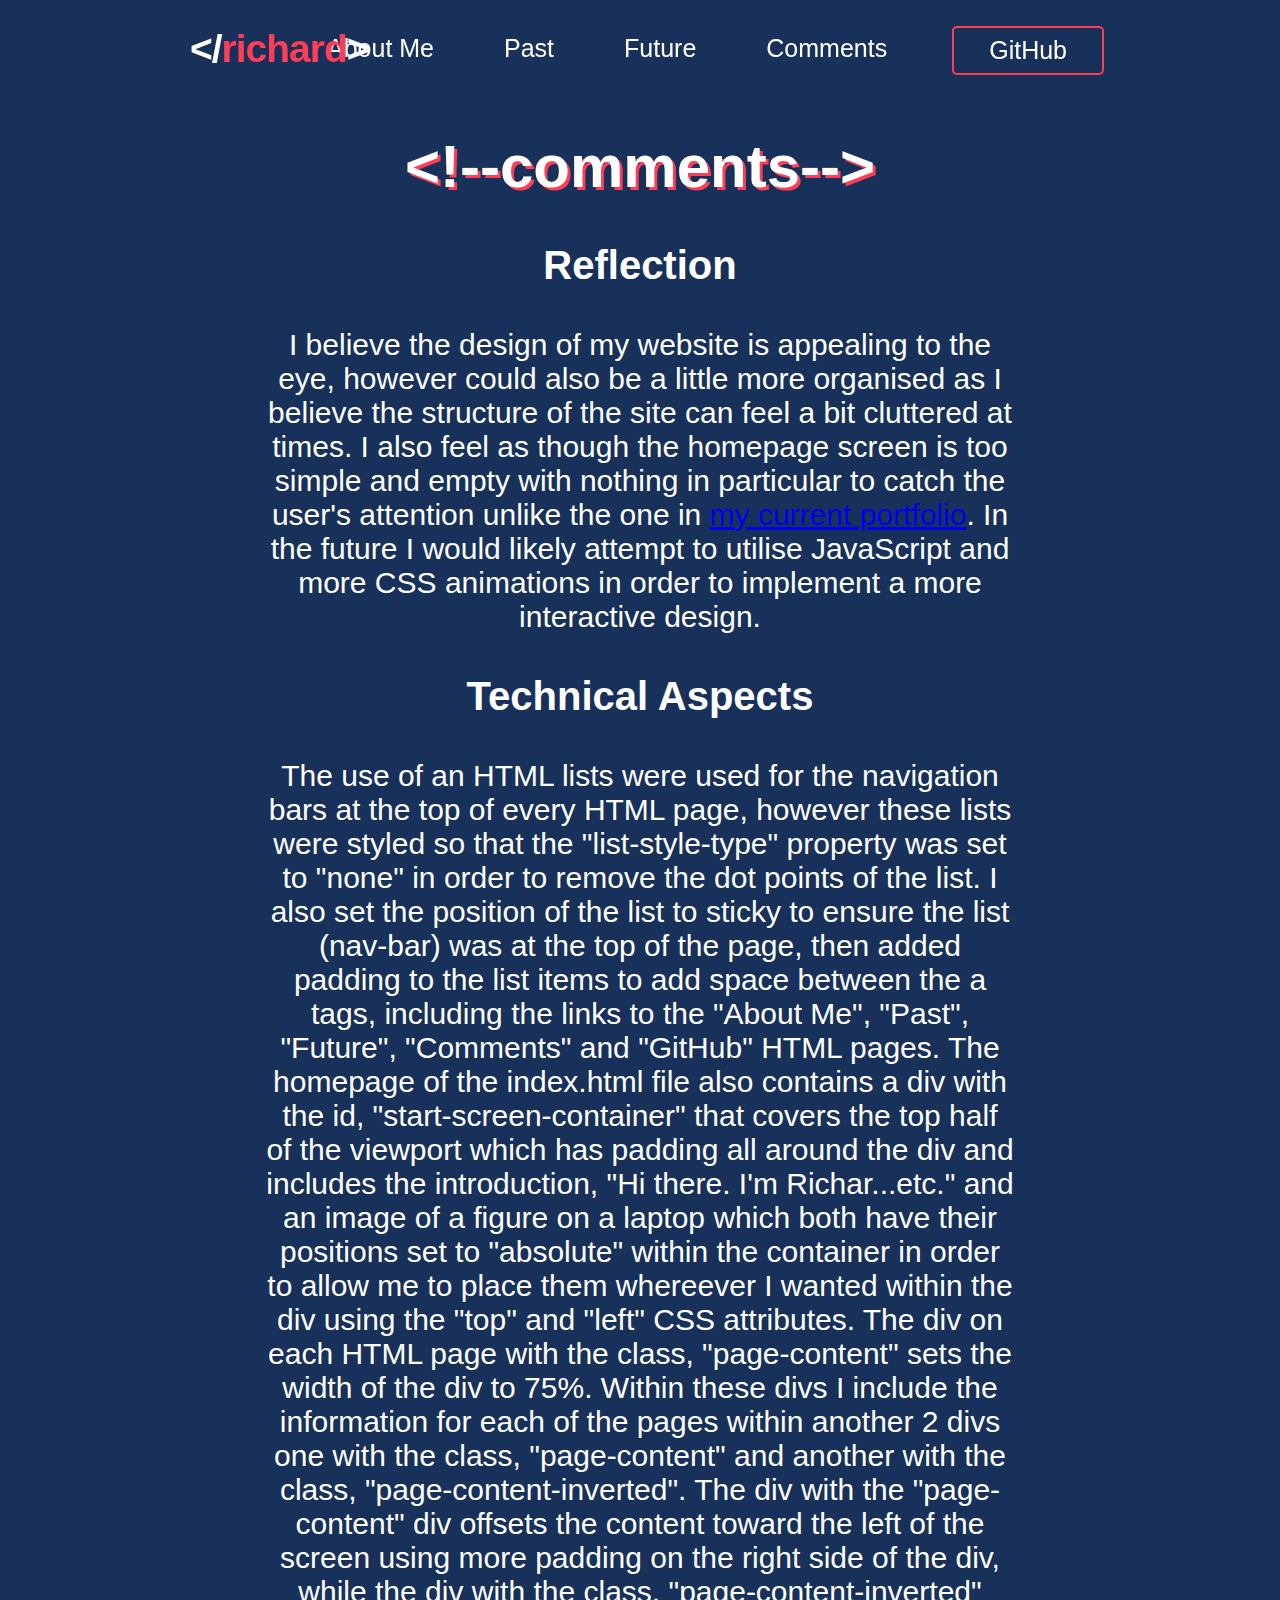
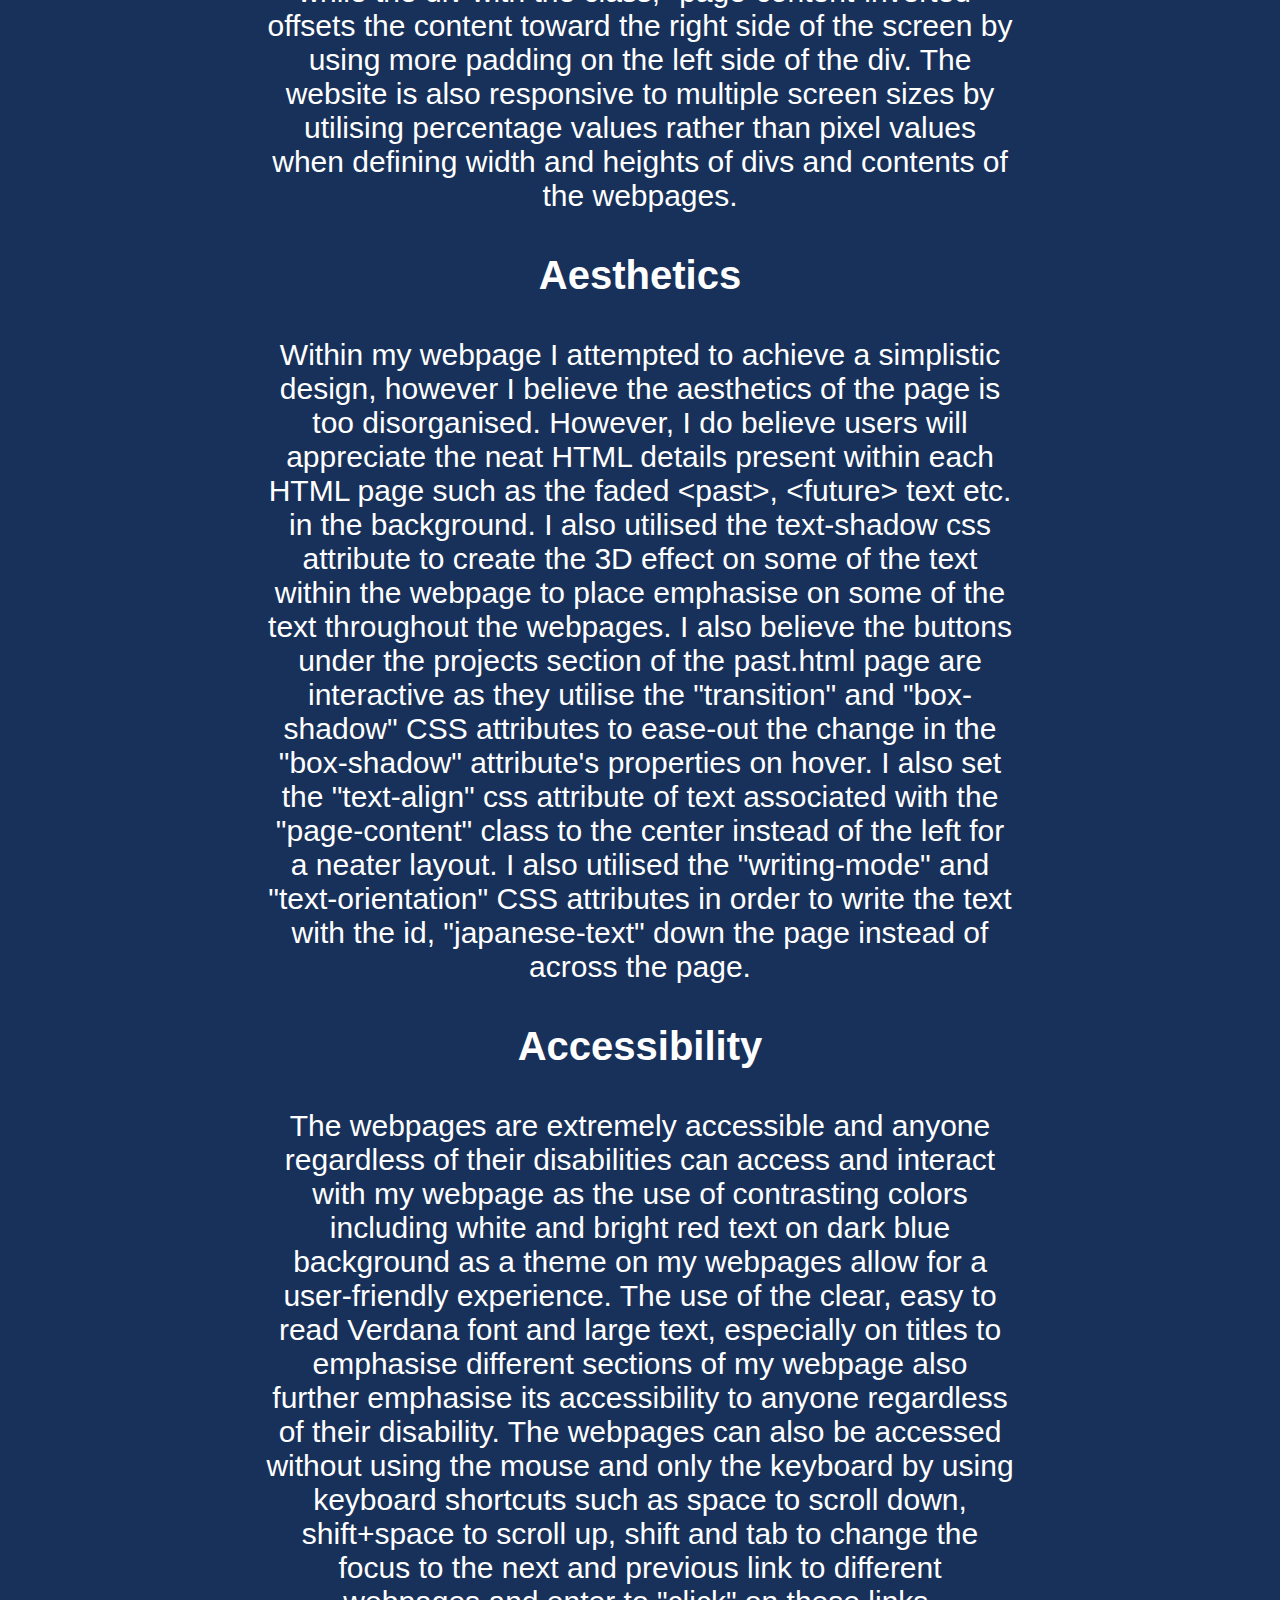
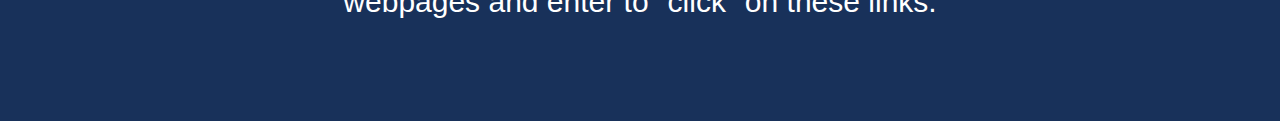
==== comments.html @ 40bbdd6a "initial commit" ====
<!DOCTYPE html>
<html lang="en">
    <head>
        <link rel="stylesheet" type="text/css" href="websystems.css">
        <meta charset="UTF-8">
        <meta http-equiv="X-UA-Compatible" content="IE=edge">
        <title>Richard's webpage: Comments</title>
    </head>
    <body>
        <div id="top-navbar">
            <ul>
                <h1 class="name-header">&lt;/<span class="color-red-text">richard</span>&gt;</h1>
                <li id="github-btn" class="navbar-link"><a href="https://github.com/Rymedy" target="_blank" attribute>GitHub</a></li>
                <li class="navbar-link"><a href="comments.html">Comments</a></li>
                <li class="navbar-link"><a href="future.html">Future</a></li>
                <li class="navbar-link"><a href="past.html">Past</a></li>
                <li class="navbar-link"><a href="index.html">About Me</a></li>
            </ul>
        </div>
        <h3 id="comments-title">&lt;!--comments--&gt;</h3>
        <div class="page-content">
            <div class="page-section" id="comments-section">
                <h3 class="comments-sub-title">Reflection</h3>
                <p>I believe the design of my website is appealing to the eye, however could also be a little more organised as I believe the structure of the site can feel a bit cluttered at times. I also feel as though the homepage screen is too simple and empty with nothing in particular to catch the user's attention unlike the one in <a id="other-ul" href="https://rymedy.github.io/" target="_blank" attribute>my current portfolio</a>. In the future I would likely attempt to utilise JavaScript and more CSS animations in order to implement a more interactive design.</p>
                <h3 class="comments-sub-title">Technical Aspects</h3>
                <p>The use of an HTML lists were used for the navigation bars at the top of every HTML page, however these lists were styled so that the "list-style-type" property was set to "none" in order to remove the dot points of the list. I also set the position of the list to sticky to ensure the list (nav-bar) was at the top of the page, then added padding to the list items to add space between the a tags, including the links to the "About Me", "Past", "Future", "Comments" and "GitHub" HTML pages. The homepage of the index.html file also contains a div with the id, "start-screen-container" that covers the top half of the viewport which has padding all around the div and includes the introduction, "Hi there. I'm Richar...etc." and an image of a figure on a laptop which both have their positions set to "absolute" within the container in order to allow me to place them whereever I wanted within the div using the "top" and "left" CSS attributes. The div on each HTML page with the class, "page-content" sets the width of the div to 75%. Within these divs I include the information for each of the pages within another 2 divs one with the class, "page-content" and another with the class, "page-content-inverted". The div with the "page-content" div offsets the content toward the left of the screen using more padding on the right side of the div, while the div with the class, "page-content-inverted" offsets the content toward the right side of the screen by using more padding on the left side of the div. The website is also responsive to multiple screen sizes by utilising percentage values rather than pixel values when defining width and heights of divs and contents of the webpages.</p>
                <h3 class="comments-sub-title">Aesthetics</h3>
                <p>Within my webpage I attempted to achieve a simplistic design, however I believe the aesthetics of the page is too disorganised. However, I do believe users will appreciate the neat HTML details present within each HTML page such as the faded &lt;past&gt;, &lt;future&gt; text etc. in the background. I also utilised the text-shadow css attribute to create the 3D effect on some of the text within the webpage to place emphasise on some of the text throughout the webpages. I also believe the buttons under the projects section of the past.html page are interactive as they utilise the "transition" and "box-shadow" CSS attributes to ease-out the change in the "box-shadow" attribute's properties on hover. I also set the "text-align" css attribute of text associated with the "page-content" class to the center instead of the left for a neater layout. I also utilised the "writing-mode" and "text-orientation" CSS attributes in order to write the text with the id, "japanese-text" down the page instead of across the page.</p>
                <h3 class="comments-sub-title">Accessibility</h3>
                <p>The webpages are extremely accessible and anyone regardless of their disabilities can access and interact with my webpage as the use of contrasting colors including white and bright red text on dark blue background as a theme on my webpages allow for a user-friendly experience. The use of the clear, easy to read Verdana font and large text, especially on titles to emphasise different sections of my webpage also further emphasise its accessibility to anyone regardless of their disability. The webpages can also be accessed without using the mouse and only the keyboard by using keyboard shortcuts such as space to scroll down, shift+space to scroll up, shift and tab to change the focus to the next and previous link to different webpages and enter to "click" on these links.</p>
                <br>
                <br>
                <br>
                <br>
            </div>
        </div>
    </body>
</html>
---- websystems.css ----
body {
    font-family: 'Trebuchet MS', sans-serif;
    margin: 0;
    background-color: rgb(24,49,90);
    color: white;
}

h3 {
    font-size: 40px;
}

p {
    font-size: 30px;
    padding-left: 10px;
    padding-right: 10px;
}

.name-header {
    font-size: 39px;
    color: white;
    font-weight: bold;
    padding-left: 1.5%;
    position: absolute;
    letter-spacing: -1px;
    top: -50%;
}

#top-navbar {
    width: 72.5%;
    margin: auto;
    padding-top: 2%;
}

#github-btn {
    margin-left: 30px;
    border-radius: 5px;
    border: 2px solid rgb(254,61,86);
}

#github-btn:hover {
    background-color: rgba(255, 255, 255, 0.05);
}

ul {
    z-index: 500;
    list-style-type: none;
    margin: 0;
    padding: 0;
    overflow: hidden;
    position: -webkit-sticky;
    position: sticky;
    top: 0;
}
  
li {
    float: right;
}
  
li a {
    font-size: 25px;
    font-family: Verdana, Helvetica, sans-serif;
    display: block;
    color: white;
    text-align: center;
    padding: 8px 35px;
    text-decoration: none;
    -webkit-transition: color .5s;
    -moz-transition:    color .5s;
    -ms-transition:     color .5s;
    -o-transition:      color .5s;
    transition:         color .5s;
}
  
li a:hover {
    color: rgb(254,61,86);
}

.page-content {
    width: 75%;
    text-align: center;
}

.page-section {
    width: 60%;
    height:50%;
    position: absolute;
}

.page-section-inverted {
    width: 60%;
    padding-left: 30%;
    padding-right: 10%;
    height:50%;
    position: absolute;

}

.about-me-text {
    position: absolute;
    color: white;
    width: 60%;
}

#start-screen-container {
    position: absolute;
    width: 75%;
    height: 60%;
    top: 10%;
    margin:0 auto;
    padding: 10% 12.5%;
}

#intro-info {
    font-size: 30px;
    top: 31.5%;
    left: 17%;
    opacity: 0.85;
}

#sub-intro-info {
    font-size: 60px;
    top: 35%;
    left: 20%
}

#sub-sub-intro-info {
    font-size: 30px;
    top: 43%;
    left: 22.5%;
    opacity: 0.9;
}

#about-me-pfp {
    background-image: url(images/profilepicture.jpg);
    height: 250px;
    width: 250px;
    border-radius: 50%;
    background-repeat: no-repeat;
    display: inline-block;
    float: right;
    position: absolute;
    top:25%;
    right: 12.5%;
    box-shadow: 0 2px 5px 0 rgb(0 0 0 / 16%), 0 2px 10px 0 rgb(0 0 0 / 12%);
    background-size: 100%;
    user-select: none;
}

#self-introduction {
    top:100%;
    text-align: center;
    padding-left: 10%;
    padding-right: 30%;
}

#hobbies {
    top:150%;
    text-align: center;
}

#experience {
    text-align: center;
    top:50%;
}

.seperator {
    height: 1%;
    position: absolute;
    background-color: rgb(254,61,86);
}

#seperator-one {
    width: 60%;
    top: 70%;
    left: 0;
}

#seperator-two {
    width: 60%;
    top: 82.5%;
    right: 0;
}

#japanese-text {
    color: white;
    text-shadow: 5px 5px 0 rgb(254,61,86);
    font-size: 60px;
    font-weight: bold;
    writing-mode: vertical-lr;
    text-orientation: upright;
    text-align: left;
    line-height: 4rem;
    position: absolute;
    top: -7%;
    left: 10%;
    padding-bottom: 7%;
}

#personal-past {
    top:15%;
    text-align: center;
    padding-left: 10%;
    padding-right: 30%;
}

#personal-projects {
    top:65%;
    text-align: center;
}

.button_slide {
    color: #FFF;
    border: 2px solid rgb(254,61,86);
    border-radius: 0px;
    padding: 18px 36px;
    display: inline-block;
    font-size: 14px;
    letter-spacing: 1px;
    cursor: pointer;
    box-shadow: inset 0 0 0 0 rgb(254,61,86);
    -webkit-transition: ease-out 0.4s;
    -moz-transition: ease-out 0.4s;
    transition: ease-out 0.4s;
    margin: 12.5px;
    font-weight: bold;
  }
  
  .slide_right:hover {
    box-shadow: inset 400px 0 0 0 rgb(254,61,86);
  }

  #pastfuture-background-text {
    color: white;
    text-shadow: 5px 5px 0 rgb(254,61,86);
    font-size: 170px;
    font-weight: bold;
    text-align: left;
    line-height: 4rem;
    position: absolute;
    top: -20%;
    left: 60%;
    padding-bottom: 7%;
    opacity: .5;
    z-index: -100;
  }

  #project-background-text {
    color: white;
    text-shadow: 5px 5px 0 rgb(254,61,86);
    font-size: 150px;
    font-weight: bold;
    writing-mode: vertical-lr;
    text-align: left;
    line-height: 4rem;
    position: absolute;
    top: -20%;
    left: 10%;
    padding-bottom: 7%;
    opacity: .5;
    z-index: -100;
  }

#future-skills {
    line-height: 8px;
}

#comments-title {
    color: white;
    text-shadow: 3px 3px 0 rgb(254,61,86);
    font-size: 60px;
    font-weight: bold;
    line-height: 4rem;
    text-align: center;
}

#comments-section {
    top:22.5%;
    text-align: center;
    padding-left: 20%;
    padding-right: 20%;
}

.comments-sub-title {
    color: white;
    font-size: 40px;
    font-weight: bold;
    text-align: center;
}

#other-ul:visited {
    color: rgb(254,61,86);
    background-color: transparent;
    text-decoration: none;
}

#other-ul:active {
    color: rgb(254,61,86);
    background-color: transparent;
    text-decoration: underline;
}

#uts-logo {
    position: absolute; 
    left: 72.5%; 
    top: 70%; 
    filter: invert(100%); 
    -webkit-filter: invert(100%);
}

.color-red-text {
    color: rgb(254,61,86);
}

#programmer-image {
    position: absolute; 
    left: 55%; 
    top: 15%; 
    pointer-events: none;
}
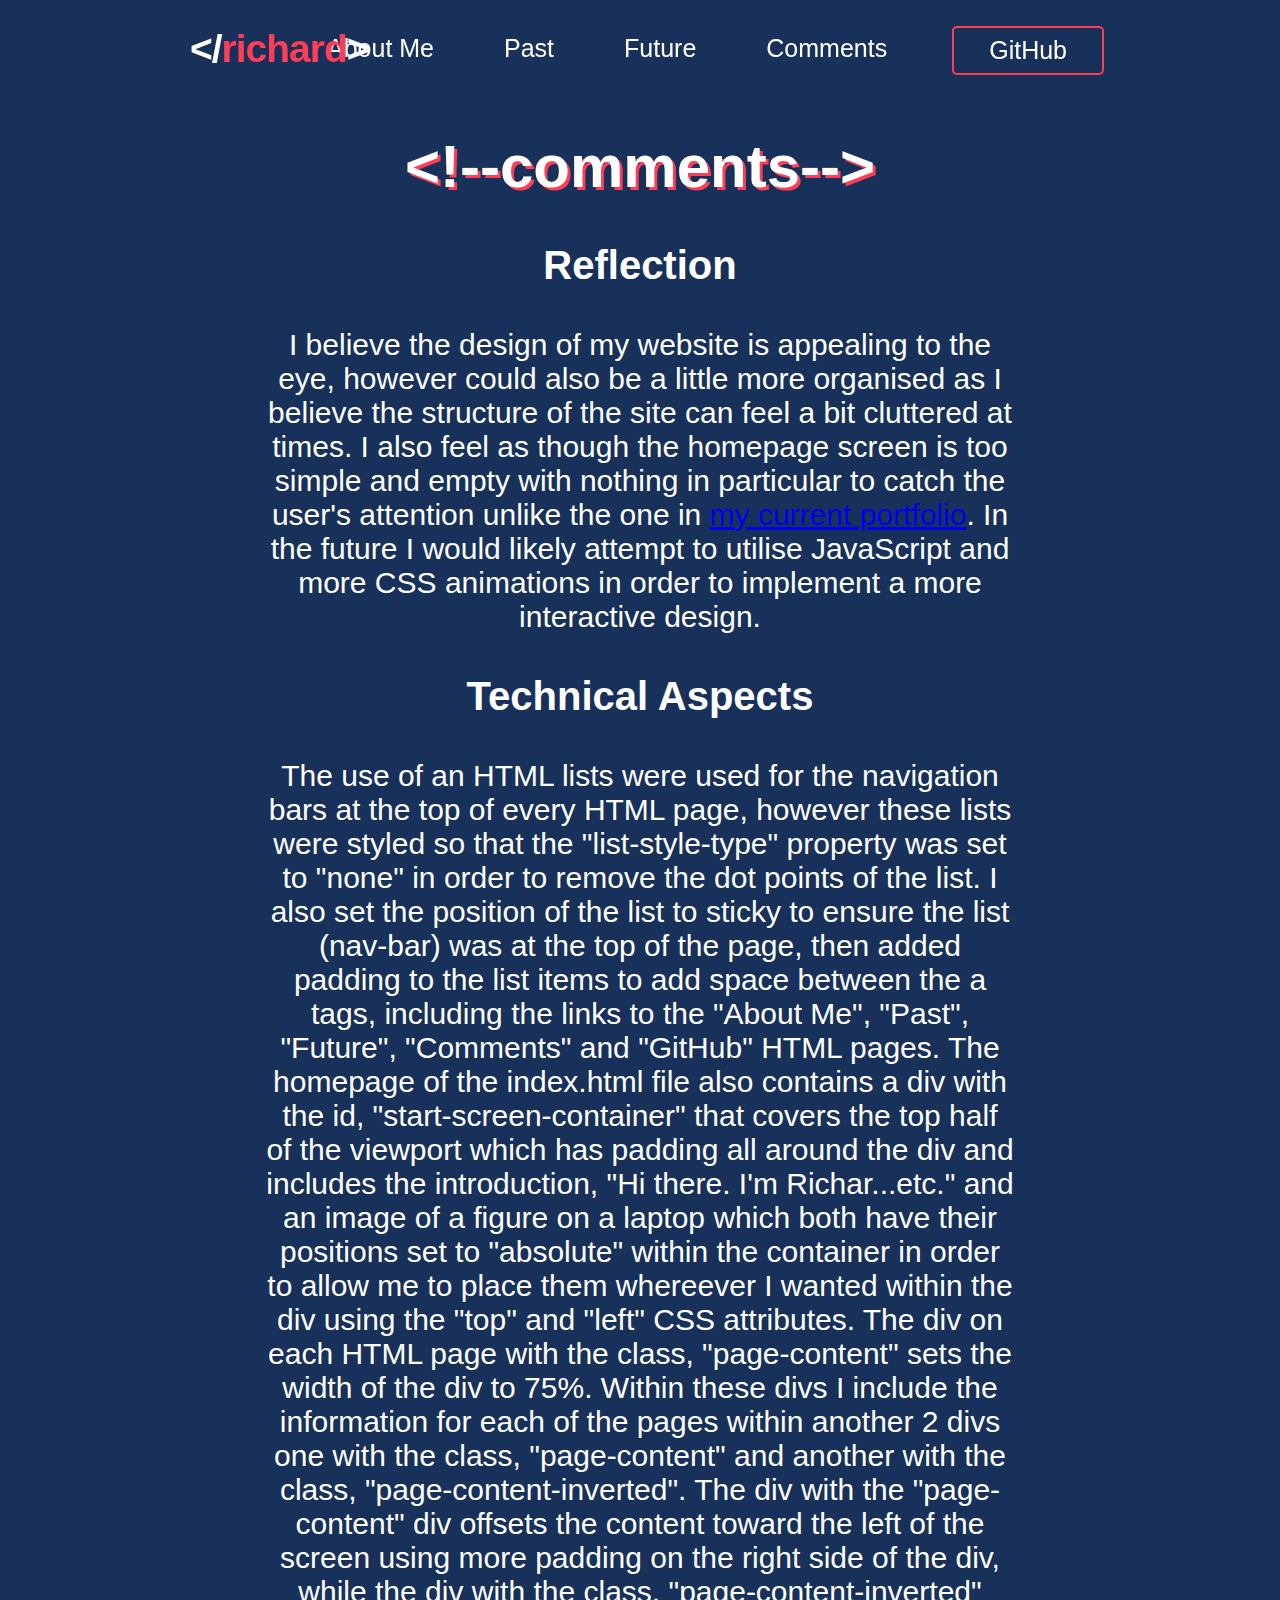
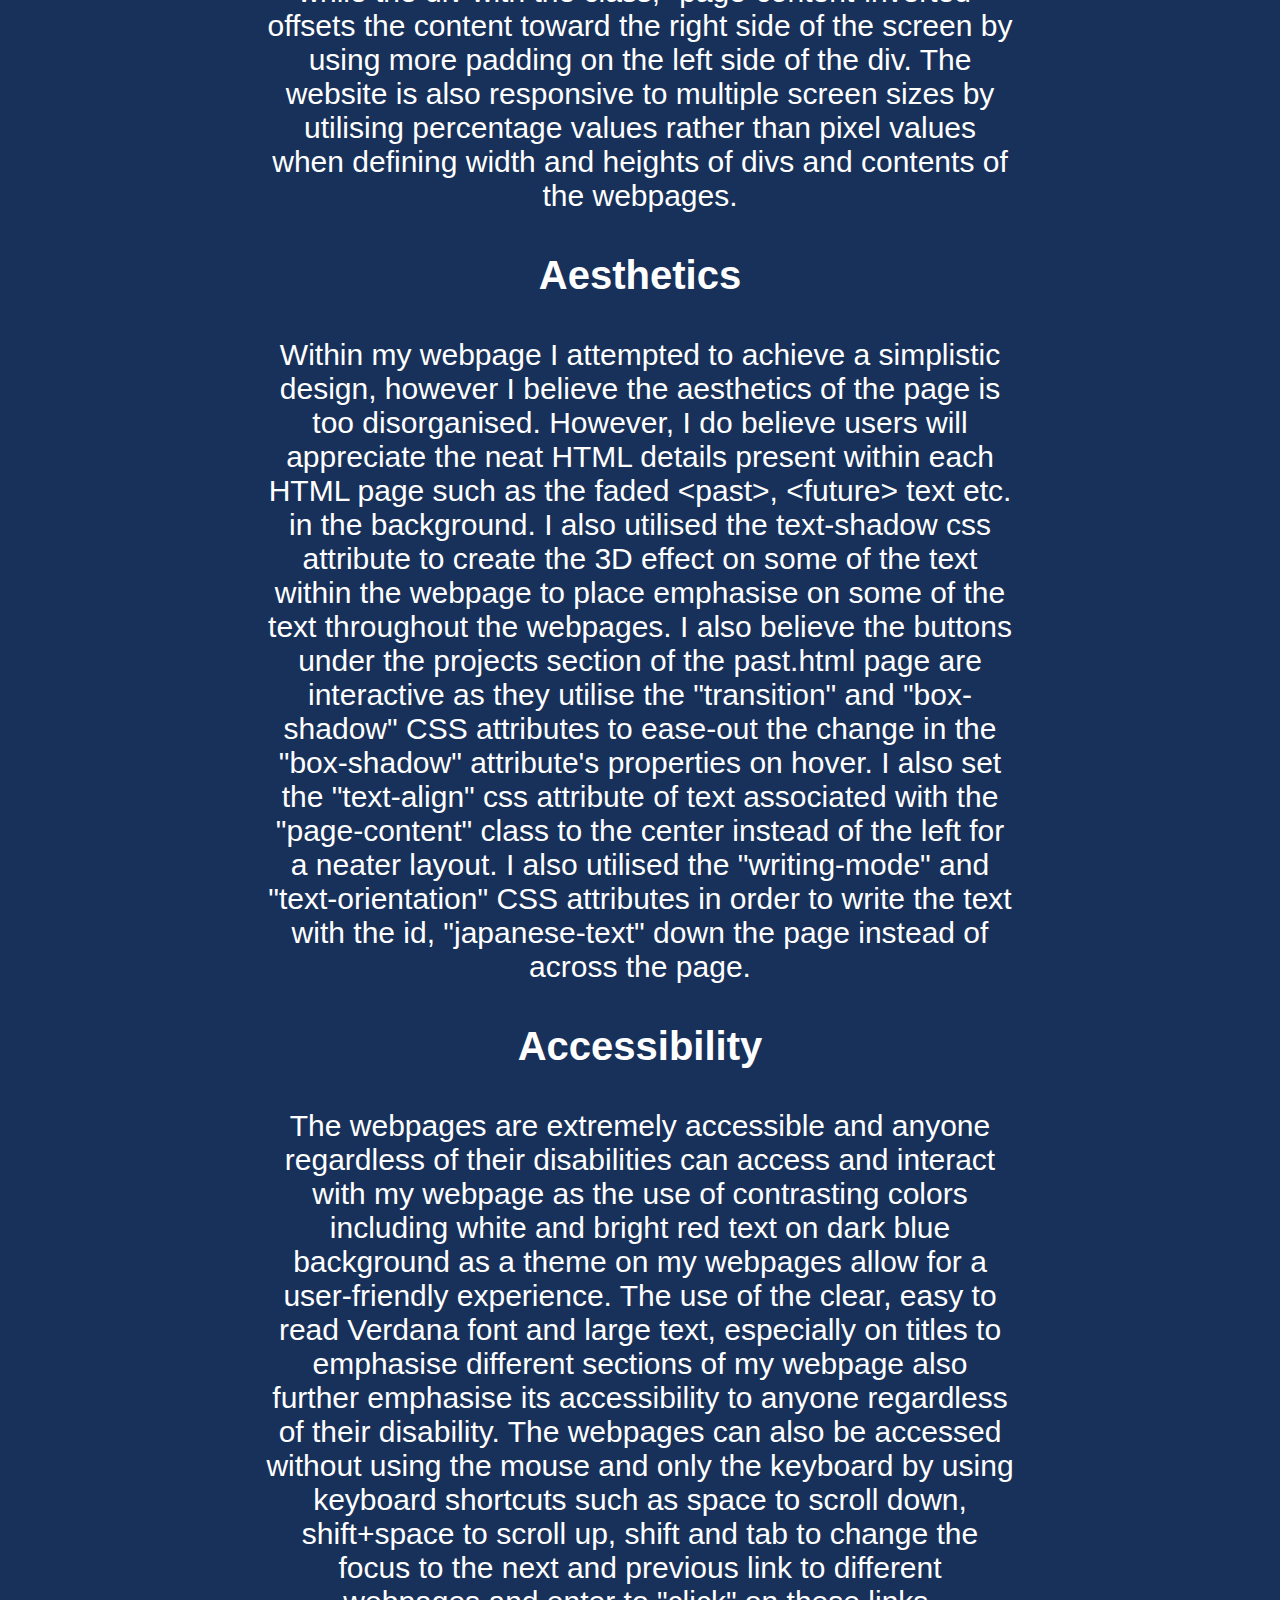
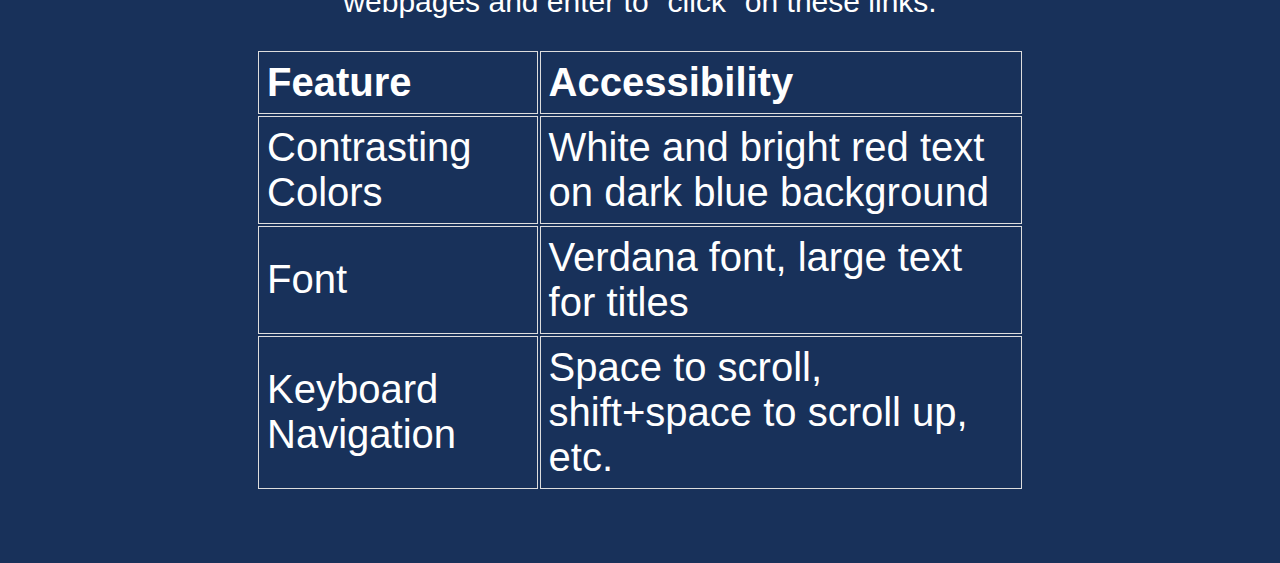
==== commit de40c94d: "another commit" ====
--- a/comments.html
+++ b/comments.html
@@ -10,7 +10,7 @@
         <div id="top-navbar">
             <ul>
                 <h1 class="name-header">&lt;/<span class="color-red-text">richard</span>&gt;</h1>
-                <li id="github-btn" class="navbar-link"><a href="https://github.com/Rymedy" target="_blank" attribute>GitHub</a></li>
+                <li id="github-btn" class="navbar-link"><a href="https://github.com/Rymedy" target="_blank">GitHub</a></li>
                 <li class="navbar-link"><a href="comments.html">Comments</a></li>
                 <li class="navbar-link"><a href="future.html">Future</a></li>
                 <li class="navbar-link"><a href="past.html">Past</a></li>
@@ -21,13 +21,35 @@
         <div class="page-content">
             <div class="page-section" id="comments-section">
                 <h3 class="comments-sub-title">Reflection</h3>
-                <p>I believe the design of my website is appealing to the eye, however could also be a little more organised as I believe the structure of the site can feel a bit cluttered at times. I also feel as though the homepage screen is too simple and empty with nothing in particular to catch the user's attention unlike the one in <a id="other-ul" href="https://rymedy.github.io/" target="_blank" attribute>my current portfolio</a>. In the future I would likely attempt to utilise JavaScript and more CSS animations in order to implement a more interactive design.</p>
+                <p>I believe the design of my website is appealing to the eye, however could also be a little more organised as I believe the structure of the site can feel a bit cluttered at times. I also feel as though the homepage screen is too simple and empty with nothing in particular to catch the user's attention unlike the one in <a id="other-ul" href="https://rymedy.github.io/" target="_blank">my current portfolio</a>. In the future I would likely attempt to utilise JavaScript and more CSS animations in order to implement a more interactive design.</p>
                 <h3 class="comments-sub-title">Technical Aspects</h3>
                 <p>The use of an HTML lists were used for the navigation bars at the top of every HTML page, however these lists were styled so that the "list-style-type" property was set to "none" in order to remove the dot points of the list. I also set the position of the list to sticky to ensure the list (nav-bar) was at the top of the page, then added padding to the list items to add space between the a tags, including the links to the "About Me", "Past", "Future", "Comments" and "GitHub" HTML pages. The homepage of the index.html file also contains a div with the id, "start-screen-container" that covers the top half of the viewport which has padding all around the div and includes the introduction, "Hi there. I'm Richar...etc." and an image of a figure on a laptop which both have their positions set to "absolute" within the container in order to allow me to place them whereever I wanted within the div using the "top" and "left" CSS attributes. The div on each HTML page with the class, "page-content" sets the width of the div to 75%. Within these divs I include the information for each of the pages within another 2 divs one with the class, "page-content" and another with the class, "page-content-inverted". The div with the "page-content" div offsets the content toward the left of the screen using more padding on the right side of the div, while the div with the class, "page-content-inverted" offsets the content toward the right side of the screen by using more padding on the left side of the div. The website is also responsive to multiple screen sizes by utilising percentage values rather than pixel values when defining width and heights of divs and contents of the webpages.</p>
                 <h3 class="comments-sub-title">Aesthetics</h3>
                 <p>Within my webpage I attempted to achieve a simplistic design, however I believe the aesthetics of the page is too disorganised. However, I do believe users will appreciate the neat HTML details present within each HTML page such as the faded &lt;past&gt;, &lt;future&gt; text etc. in the background. I also utilised the text-shadow css attribute to create the 3D effect on some of the text within the webpage to place emphasise on some of the text throughout the webpages. I also believe the buttons under the projects section of the past.html page are interactive as they utilise the "transition" and "box-shadow" CSS attributes to ease-out the change in the "box-shadow" attribute's properties on hover. I also set the "text-align" css attribute of text associated with the "page-content" class to the center instead of the left for a neater layout. I also utilised the "writing-mode" and "text-orientation" CSS attributes in order to write the text with the id, "japanese-text" down the page instead of across the page.</p>
                 <h3 class="comments-sub-title">Accessibility</h3>
                 <p>The webpages are extremely accessible and anyone regardless of their disabilities can access and interact with my webpage as the use of contrasting colors including white and bright red text on dark blue background as a theme on my webpages allow for a user-friendly experience. The use of the clear, easy to read Verdana font and large text, especially on titles to emphasise different sections of my webpage also further emphasise its accessibility to anyone regardless of their disability. The webpages can also be accessed without using the mouse and only the keyboard by using keyboard shortcuts such as space to scroll down, shift+space to scroll up, shift and tab to change the focus to the next and previous link to different webpages and enter to "click" on these links.</p>
+                <table>
+                    <thead>
+                        <tr>
+                            <th>Feature</th>
+                            <th>Accessibility</th>
+                        </tr>
+                    </thead>
+                    <tbody>
+                        <tr>
+                            <td>Contrasting Colors</td>
+                            <td>White and bright red text on dark blue background</td>
+                        </tr>
+                        <tr>
+                            <td>Font</td>
+                            <td>Verdana font, large text for titles</td>
+                        </tr>
+                        <tr>
+                            <td>Keyboard Navigation</td>
+                            <td>Space to scroll, shift+space to scroll up, etc.</td>
+                        </tr>
+                    </tbody>
+                </table>
                 <br>
                 <br>
                 <br>
--- a/websystems.css
+++ b/websystems.css
@@ -316,4 +316,15 @@
     left: 55%; 
     top: 15%; 
     pointer-events: none;
+}
+
+table {
+    color: white;
+    font-size: 40px;
+}
+
+th, td {
+    border: 1px solid #ddd;
+    padding: 8px;
+    text-align: left;
 }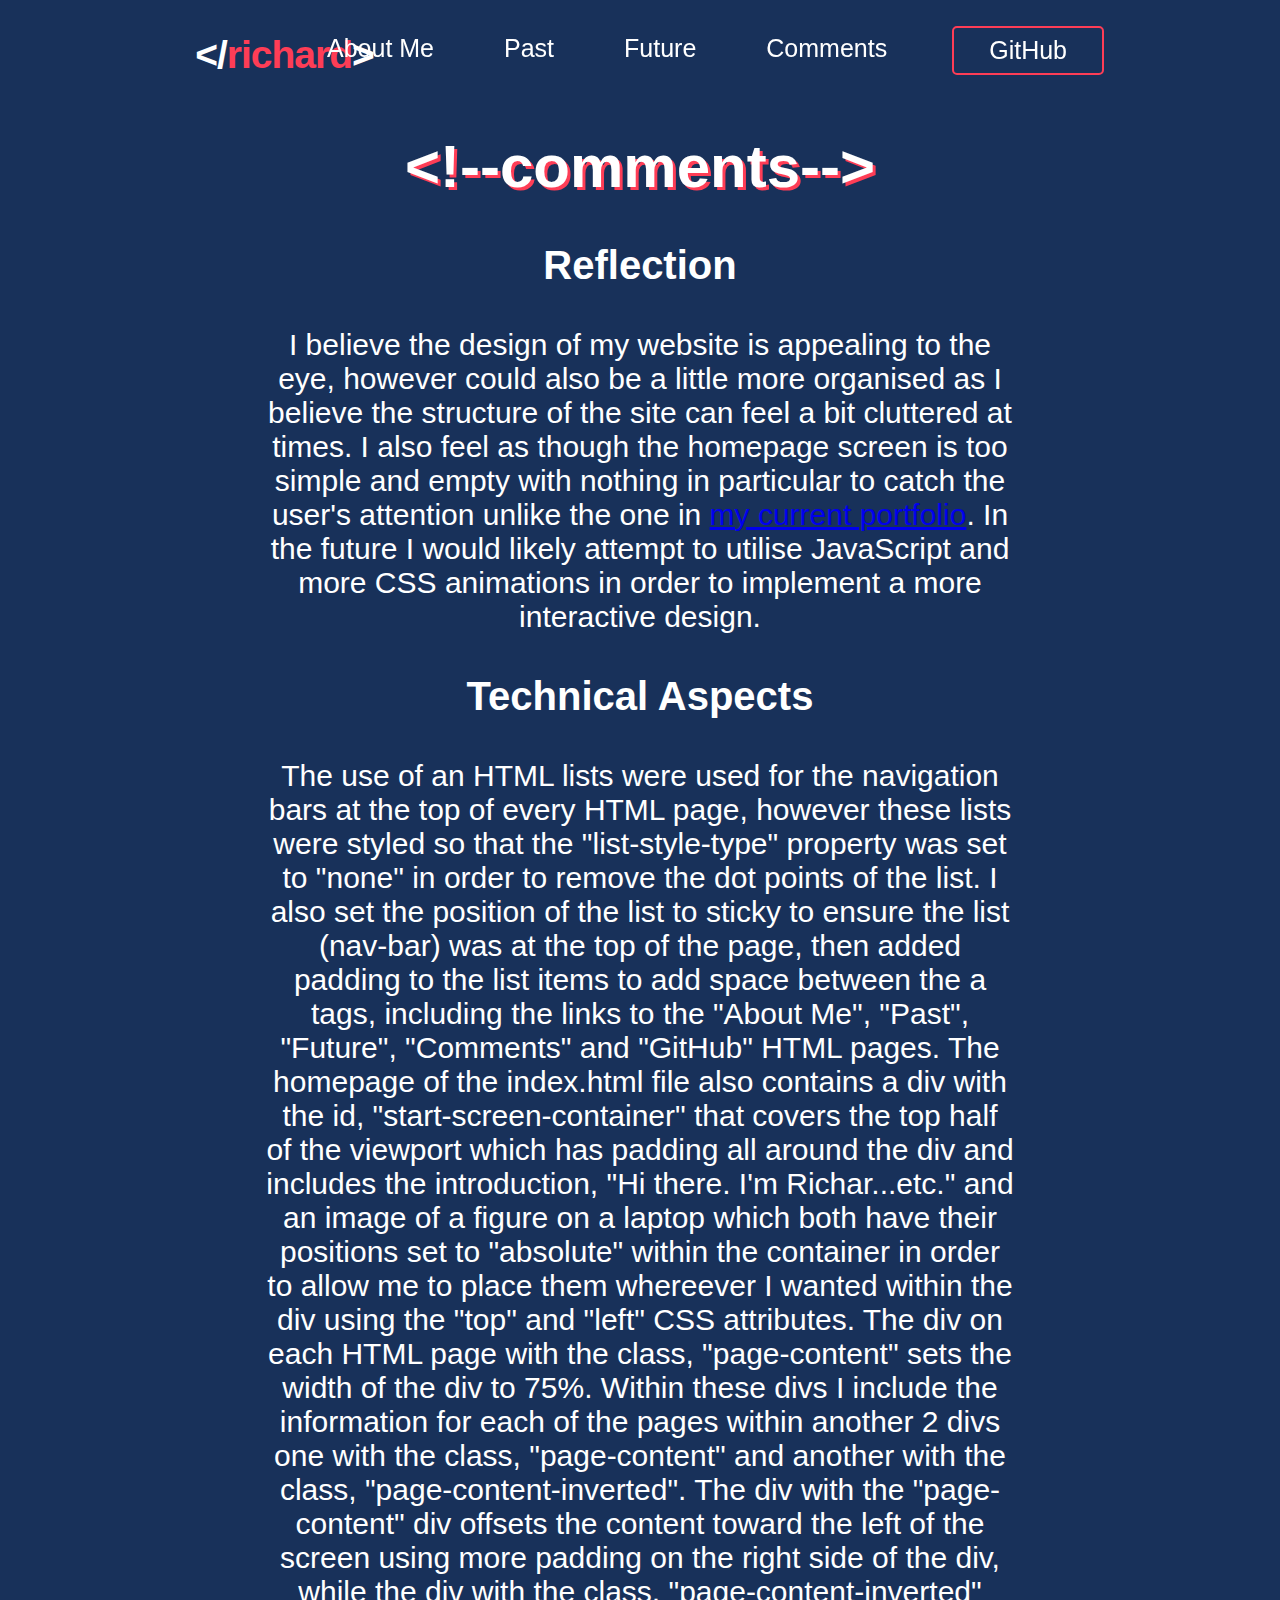
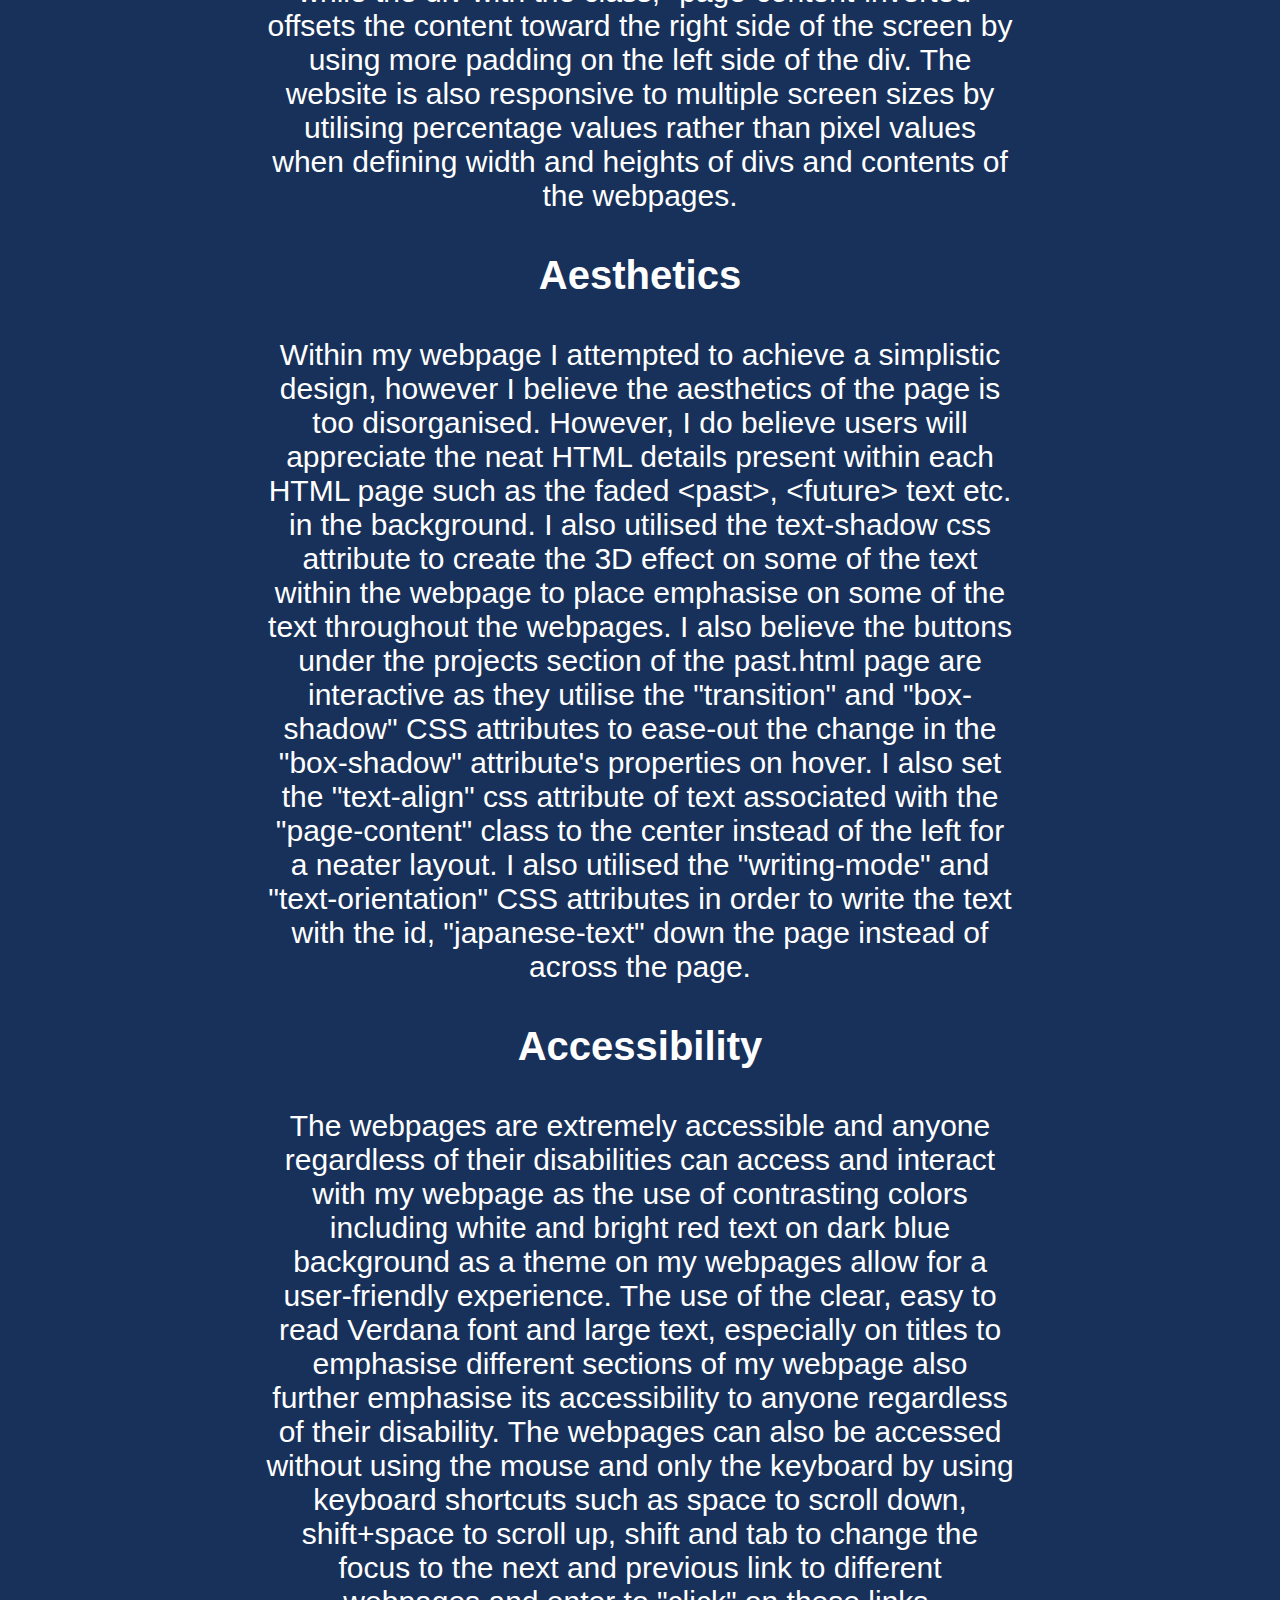
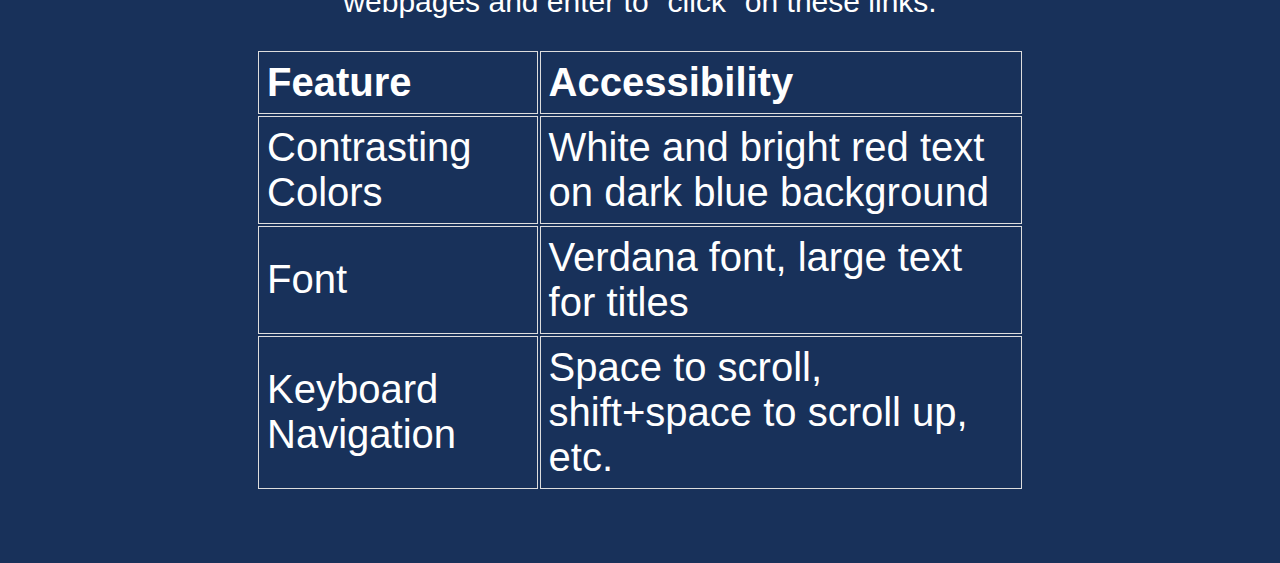
==== commit 414f7ba2: "fix validation errors/warnings" ====
--- a/comments.html
+++ b/comments.html
@@ -8,8 +8,8 @@
     </head>
     <body>
         <div id="top-navbar">
+            <h1 class="name-header">&lt;/<span class="color-red-text">richard</span>&gt;</h1>
             <ul>
-                <h1 class="name-header">&lt;/<span class="color-red-text">richard</span>&gt;</h1>
                 <li id="github-btn" class="navbar-link"><a href="https://github.com/Rymedy" target="_blank">GitHub</a></li>
                 <li class="navbar-link"><a href="comments.html">Comments</a></li>
                 <li class="navbar-link"><a href="future.html">Future</a></li>
--- a/websystems.css
+++ b/websystems.css
@@ -22,7 +22,7 @@
     padding-left: 1.5%;
     position: absolute;
     letter-spacing: -1px;
-    top: -50%;
+    top: .75%;
 }
 
 #top-navbar {
@@ -47,7 +47,6 @@
     margin: 0;
     padding: 0;
     overflow: hidden;
-    position: -webkit-sticky;
     position: sticky;
     top: 0;
 }
@@ -64,11 +63,7 @@
     text-align: center;
     padding: 8px 35px;
     text-decoration: none;
-    -webkit-transition: color .5s;
-    -moz-transition:    color .5s;
-    -ms-transition:     color .5s;
-    -o-transition:      color .5s;
-    transition:         color .5s;
+    transition: color .5s;
 }
   
 li a:hover {
@@ -218,8 +213,6 @@
     letter-spacing: 1px;
     cursor: pointer;
     box-shadow: inset 0 0 0 0 rgb(254,61,86);
-    -webkit-transition: ease-out 0.4s;
-    -moz-transition: ease-out 0.4s;
     transition: ease-out 0.4s;
     margin: 12.5px;
     font-weight: bold;
@@ -304,7 +297,6 @@
     left: 72.5%; 
     top: 70%; 
     filter: invert(100%); 
-    -webkit-filter: invert(100%);
 }
 
 .color-red-text {
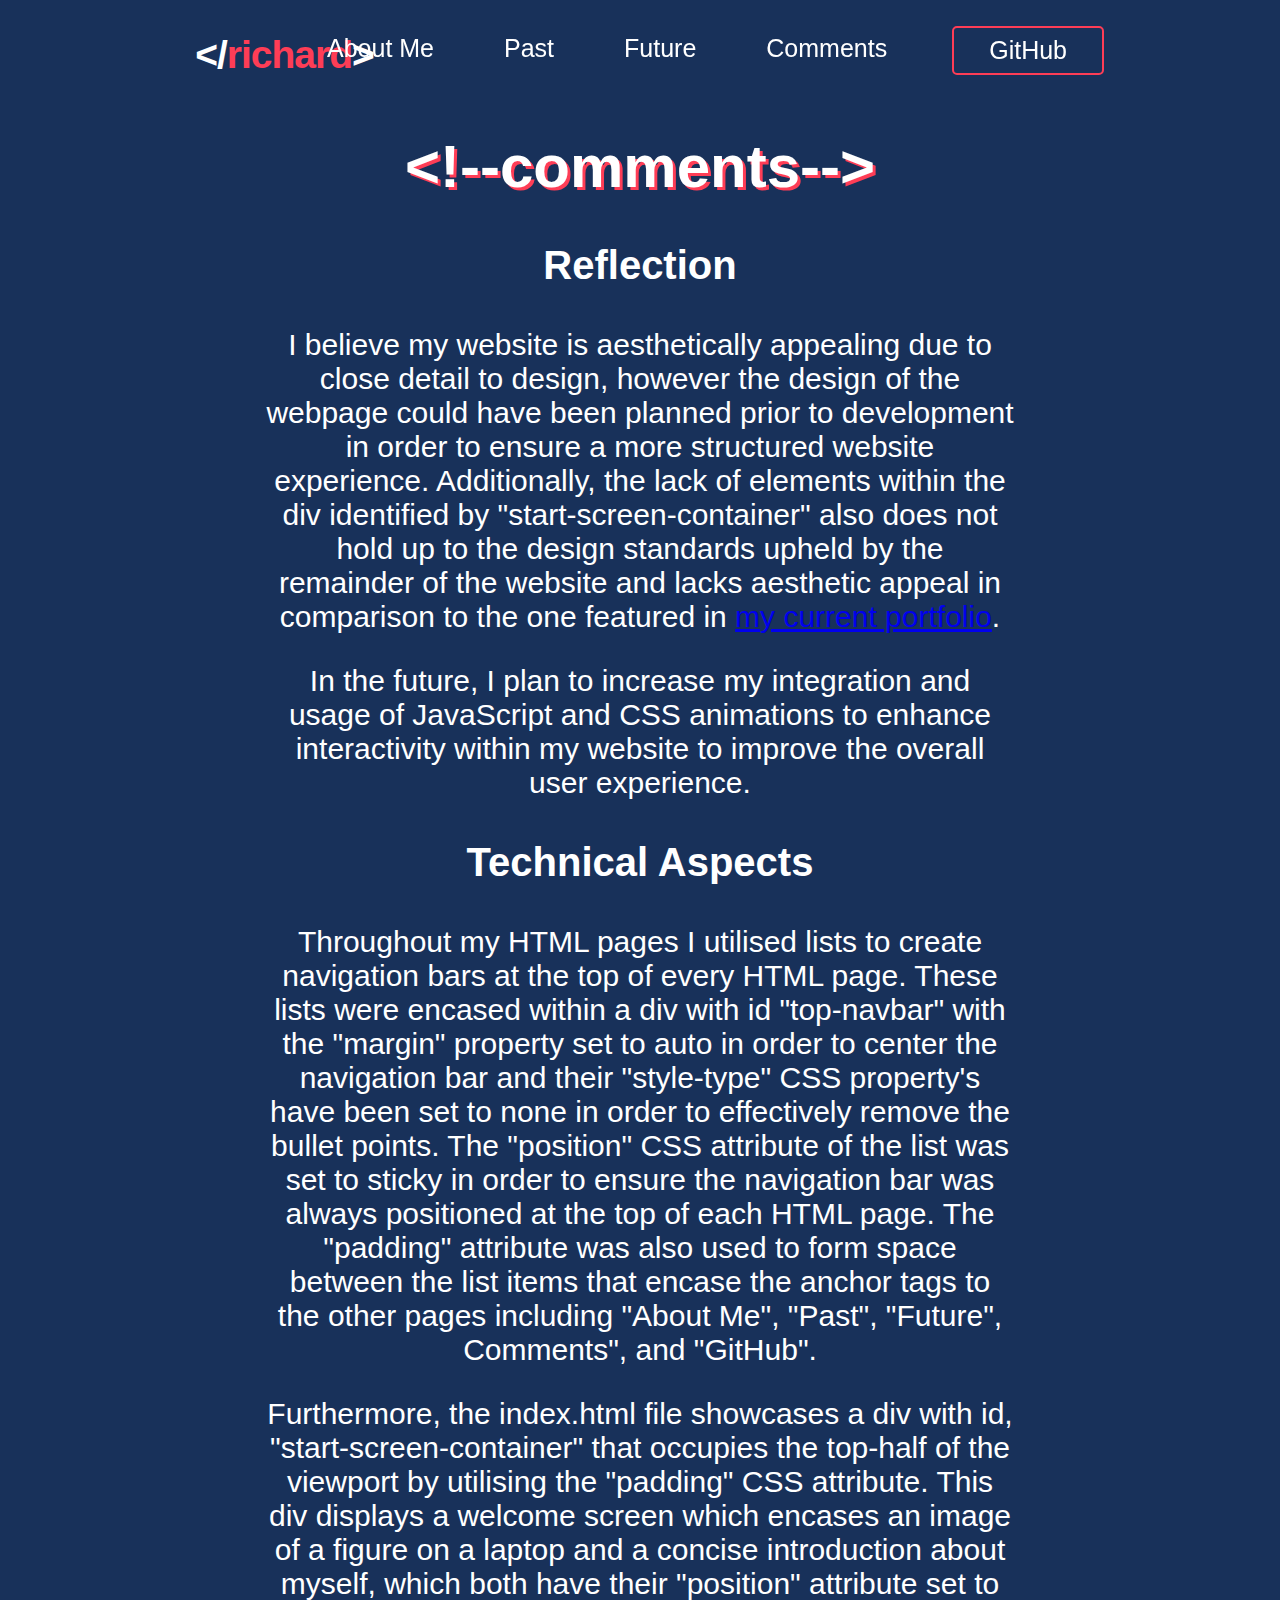
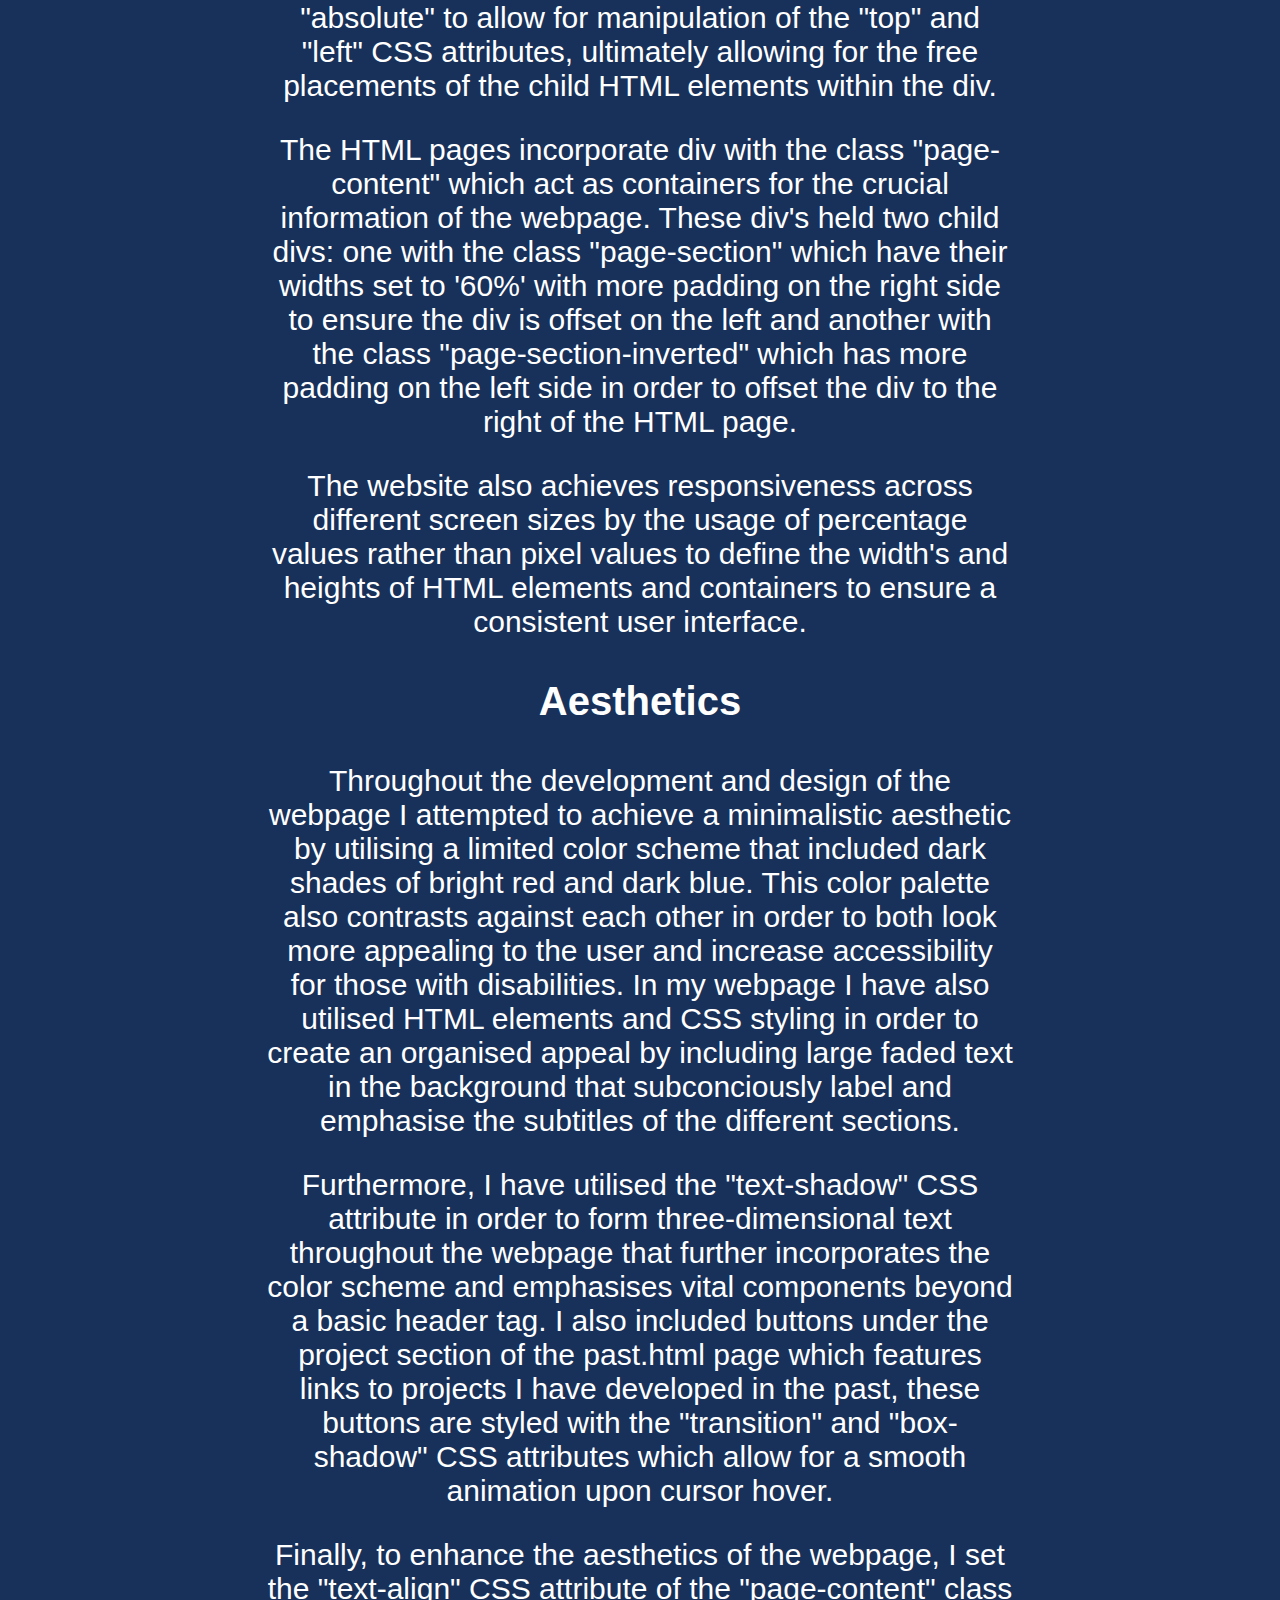
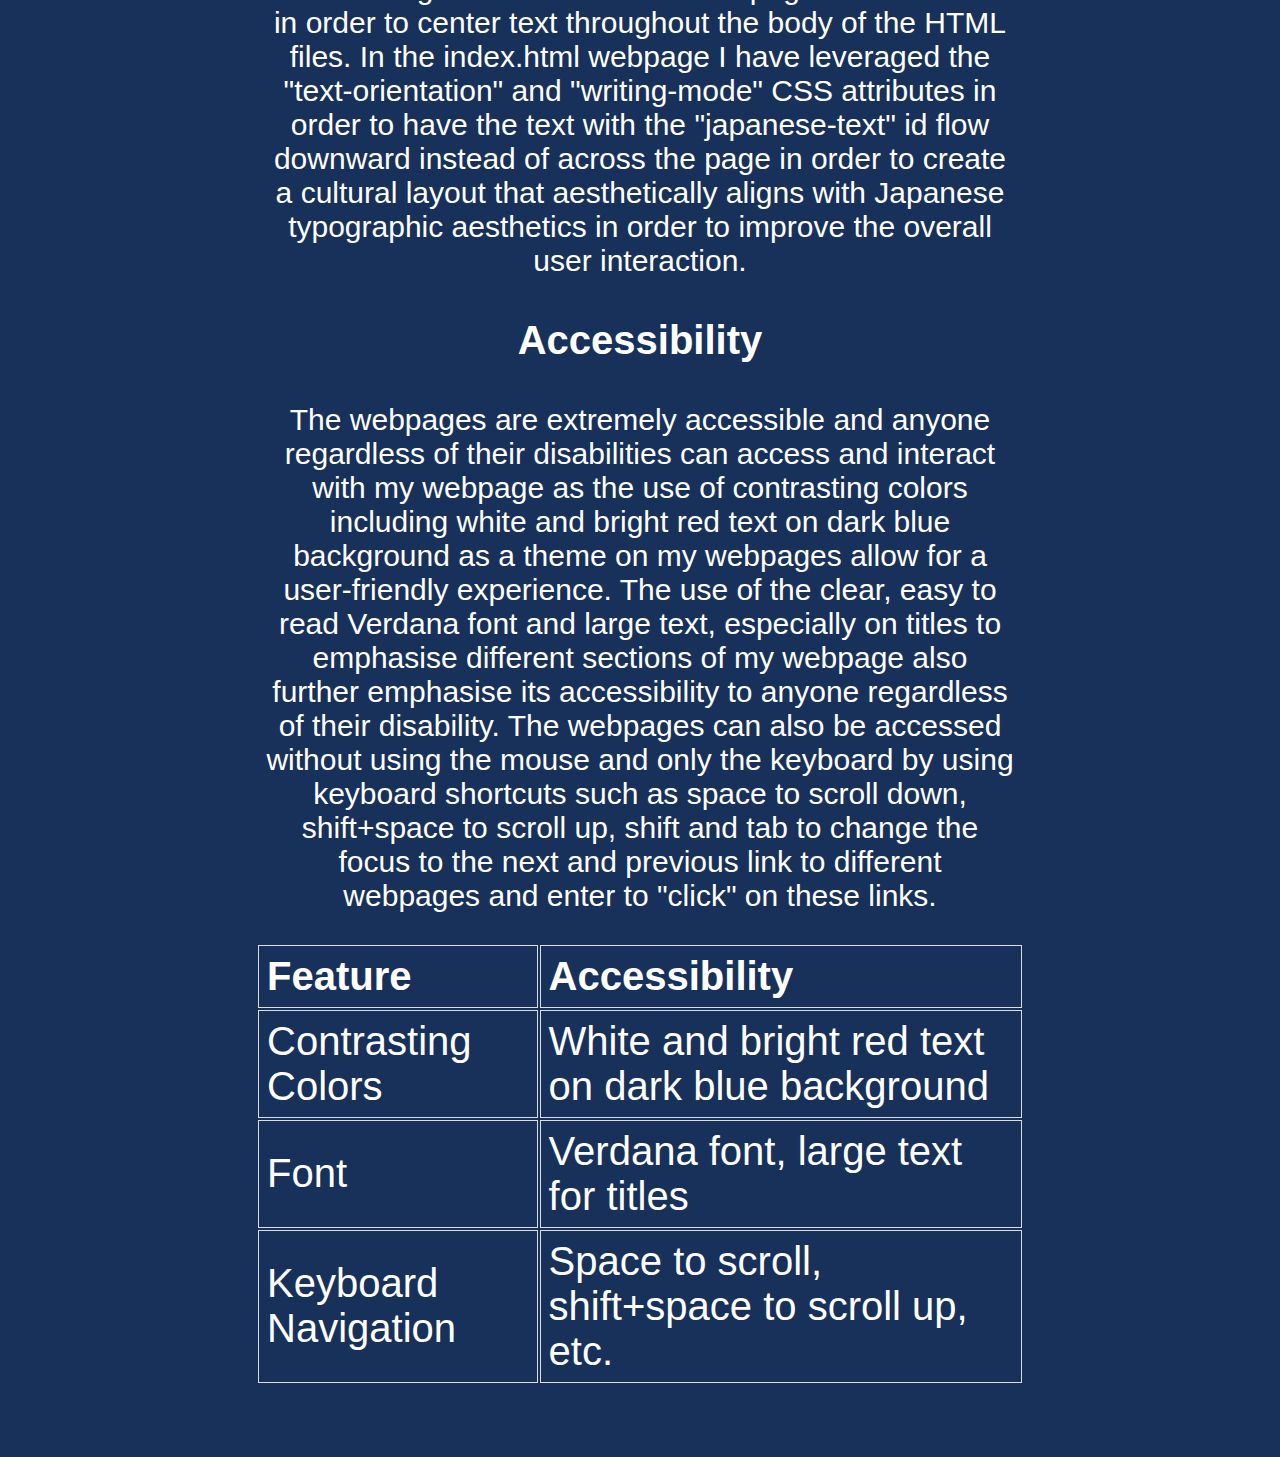
==== commit 65d44f6b: "improve comments" ====
--- a/comments.html
+++ b/comments.html
@@ -21,11 +21,17 @@
         <div class="page-content">
             <div class="page-section" id="comments-section">
                 <h3 class="comments-sub-title">Reflection</h3>
-                <p>I believe the design of my website is appealing to the eye, however could also be a little more organised as I believe the structure of the site can feel a bit cluttered at times. I also feel as though the homepage screen is too simple and empty with nothing in particular to catch the user's attention unlike the one in <a id="other-ul" href="https://rymedy.github.io/" target="_blank">my current portfolio</a>. In the future I would likely attempt to utilise JavaScript and more CSS animations in order to implement a more interactive design.</p>
+                <p>I believe my website is aesthetically appealing due to close detail to design, however the design of the webpage could have been planned prior to development in order to ensure a more structured website experience. Additionally, the lack of elements within the div identified by "start-screen-container" also does not hold up to the design standards upheld by the remainder of the website and lacks aesthetic appeal in comparison to the one featured in <a id="other-ul" href="https://rymedy.github.io/" target="_blank">my current portfolio</a>.</p>
+                <p>In the future, I plan to increase my integration and usage of JavaScript and CSS animations to enhance interactivity within my website to improve the overall user experience.</p>
                 <h3 class="comments-sub-title">Technical Aspects</h3>
-                <p>The use of an HTML lists were used for the navigation bars at the top of every HTML page, however these lists were styled so that the "list-style-type" property was set to "none" in order to remove the dot points of the list. I also set the position of the list to sticky to ensure the list (nav-bar) was at the top of the page, then added padding to the list items to add space between the a tags, including the links to the "About Me", "Past", "Future", "Comments" and "GitHub" HTML pages. The homepage of the index.html file also contains a div with the id, "start-screen-container" that covers the top half of the viewport which has padding all around the div and includes the introduction, "Hi there. I'm Richar...etc." and an image of a figure on a laptop which both have their positions set to "absolute" within the container in order to allow me to place them whereever I wanted within the div using the "top" and "left" CSS attributes. The div on each HTML page with the class, "page-content" sets the width of the div to 75%. Within these divs I include the information for each of the pages within another 2 divs one with the class, "page-content" and another with the class, "page-content-inverted". The div with the "page-content" div offsets the content toward the left of the screen using more padding on the right side of the div, while the div with the class, "page-content-inverted" offsets the content toward the right side of the screen by using more padding on the left side of the div. The website is also responsive to multiple screen sizes by utilising percentage values rather than pixel values when defining width and heights of divs and contents of the webpages.</p>
+                <p>Throughout my HTML pages I utilised lists to create navigation bars at the top of every HTML page. These lists were encased within a div with id "top-navbar" with the "margin" property set to auto in order to center the navigation bar and their "style-type" CSS property's have been set to none in order to effectively remove the bullet points. The "position" CSS attribute of the list was set to sticky in order to ensure the navigation bar was always positioned at the top of each HTML page. The "padding" attribute was also used to form space between the list items that encase the anchor tags to the other pages including "About Me", "Past", "Future", Comments", and "GitHub".</p>
+                <p>Furthermore, the index.html file showcases a div with id, "start-screen-container" that occupies the top-half of the viewport by utilising the "padding" CSS attribute. This div displays a welcome screen which encases an image of a figure on a laptop and a concise introduction about myself, which both have their "position" attribute set to "absolute" to allow for manipulation of the "top" and "left" CSS attributes, ultimately allowing for the free placements of the child HTML elements within the div.</p>
+                <p>The HTML pages incorporate div with the class "page-content" which act as containers for the crucial information of the webpage. These div's held two child divs: one with the class "page-section" which have their widths set to '60%' with more padding on the right side to ensure the div is offset on the left and another with the class "page-section-inverted" which has more padding on the left side in order to offset the div to the right of the HTML page.</p>
+                <p>The website also achieves responsiveness across different screen sizes by the usage of percentage values rather than pixel values to define the width's and heights of HTML elements and containers to ensure a consistent user interface.</p>
                 <h3 class="comments-sub-title">Aesthetics</h3>
-                <p>Within my webpage I attempted to achieve a simplistic design, however I believe the aesthetics of the page is too disorganised. However, I do believe users will appreciate the neat HTML details present within each HTML page such as the faded &lt;past&gt;, &lt;future&gt; text etc. in the background. I also utilised the text-shadow css attribute to create the 3D effect on some of the text within the webpage to place emphasise on some of the text throughout the webpages. I also believe the buttons under the projects section of the past.html page are interactive as they utilise the "transition" and "box-shadow" CSS attributes to ease-out the change in the "box-shadow" attribute's properties on hover. I also set the "text-align" css attribute of text associated with the "page-content" class to the center instead of the left for a neater layout. I also utilised the "writing-mode" and "text-orientation" CSS attributes in order to write the text with the id, "japanese-text" down the page instead of across the page.</p>
+                <p>Throughout the development and design of the webpage I attempted to achieve a minimalistic aesthetic by utilising a limited color scheme that included dark shades of bright red and dark blue. This color palette also contrasts against each other in order to both look more appealing to the user and increase accessibility for those with disabilities. In my webpage I have also utilised HTML elements and CSS styling in order to create an organised appeal by including large faded text in the background that subconciously label and emphasise the subtitles of the different sections.</p>
+                <p>Furthermore, I have utilised the "text-shadow" CSS attribute in order to form three-dimensional text throughout the webpage that further incorporates the color scheme and emphasises vital components beyond a basic header tag. I also included buttons under the project section of the past.html page which features links to projects I have developed in the past, these buttons are styled with the "transition" and "box-shadow" CSS attributes which allow for a smooth animation upon cursor hover.</p>
+                <p>Finally, to enhance the aesthetics of the webpage, I set the "text-align" CSS attribute of the "page-content" class in order to center text throughout the body of the HTML files. In the index.html webpage I have leveraged the "text-orientation" and "writing-mode" CSS attributes in order to have the text with the "japanese-text" id flow downward instead of across the page in order to create a cultural layout that aesthetically aligns with Japanese typographic aesthetics in order to improve the overall user interaction.</p>
                 <h3 class="comments-sub-title">Accessibility</h3>
                 <p>The webpages are extremely accessible and anyone regardless of their disabilities can access and interact with my webpage as the use of contrasting colors including white and bright red text on dark blue background as a theme on my webpages allow for a user-friendly experience. The use of the clear, easy to read Verdana font and large text, especially on titles to emphasise different sections of my webpage also further emphasise its accessibility to anyone regardless of their disability. The webpages can also be accessed without using the mouse and only the keyboard by using keyboard shortcuts such as space to scroll down, shift+space to scroll up, shift and tab to change the focus to the next and previous link to different webpages and enter to "click" on these links.</p>
                 <table>
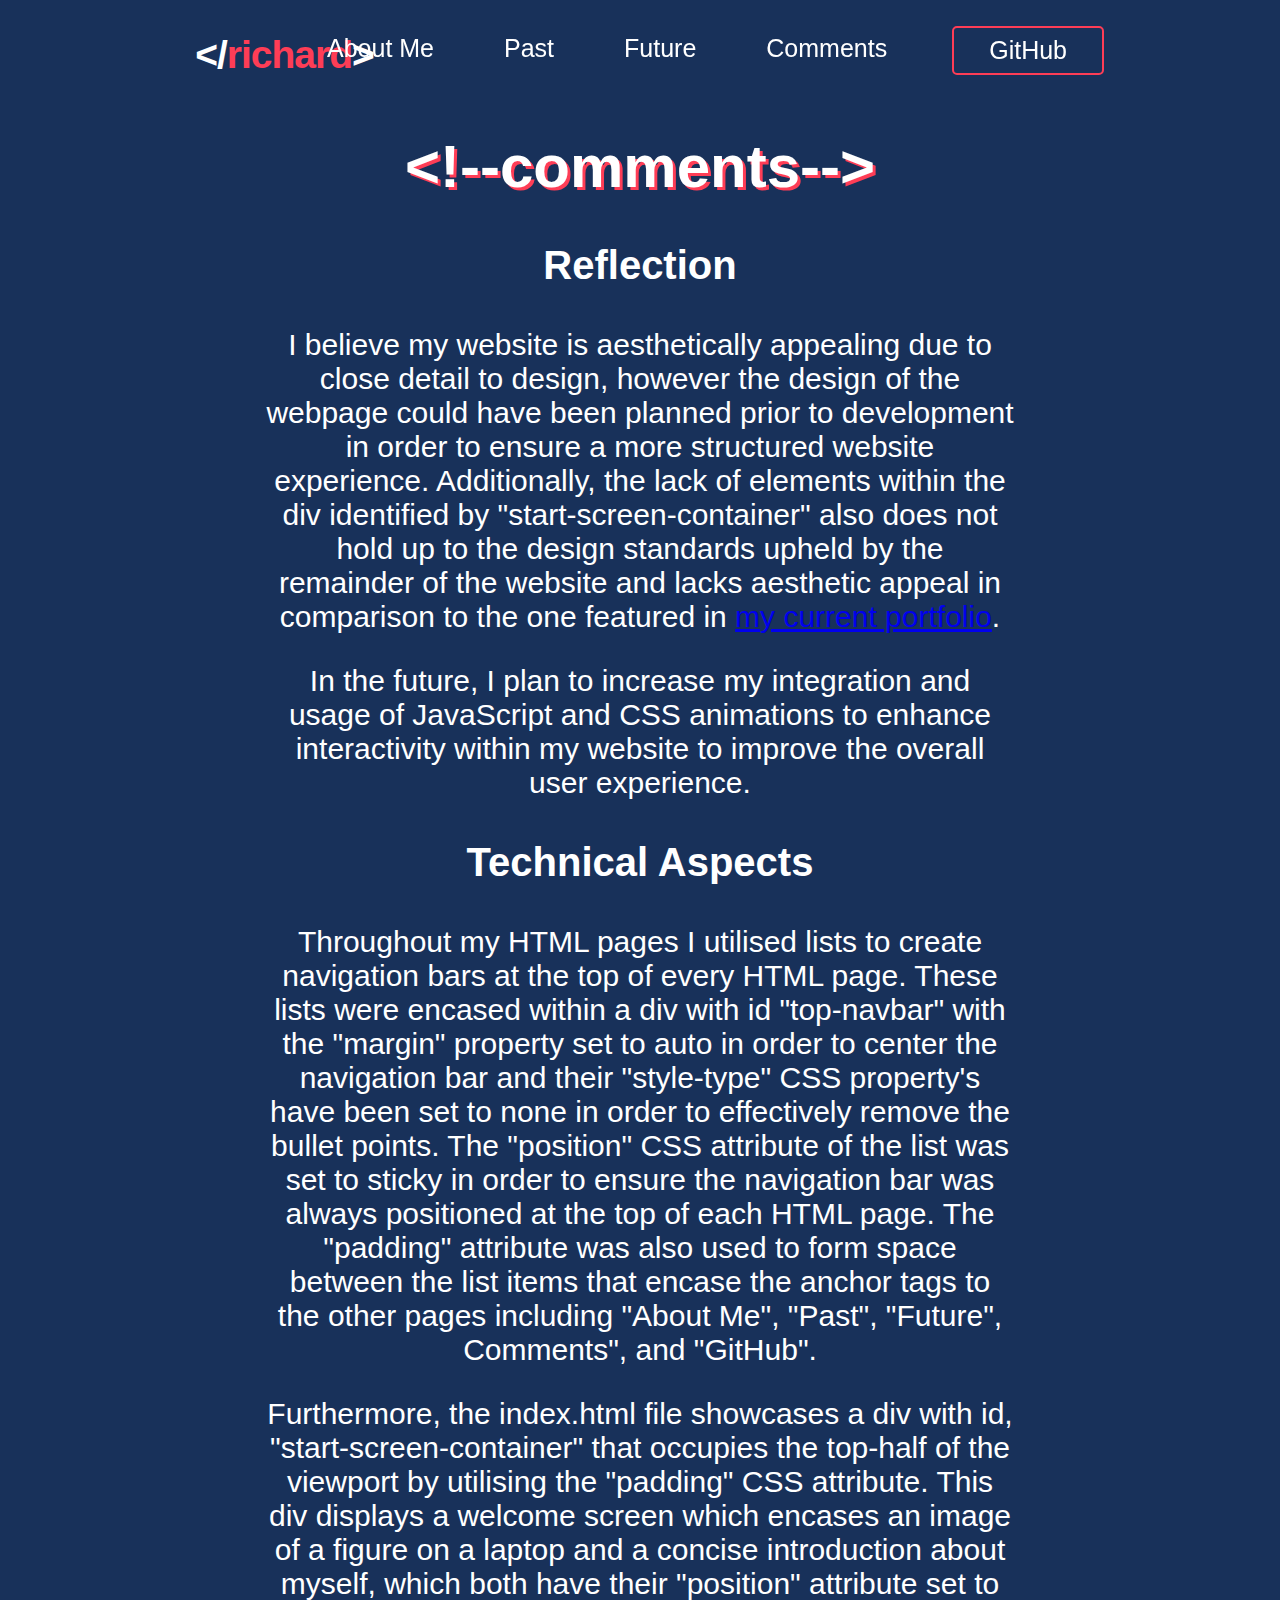
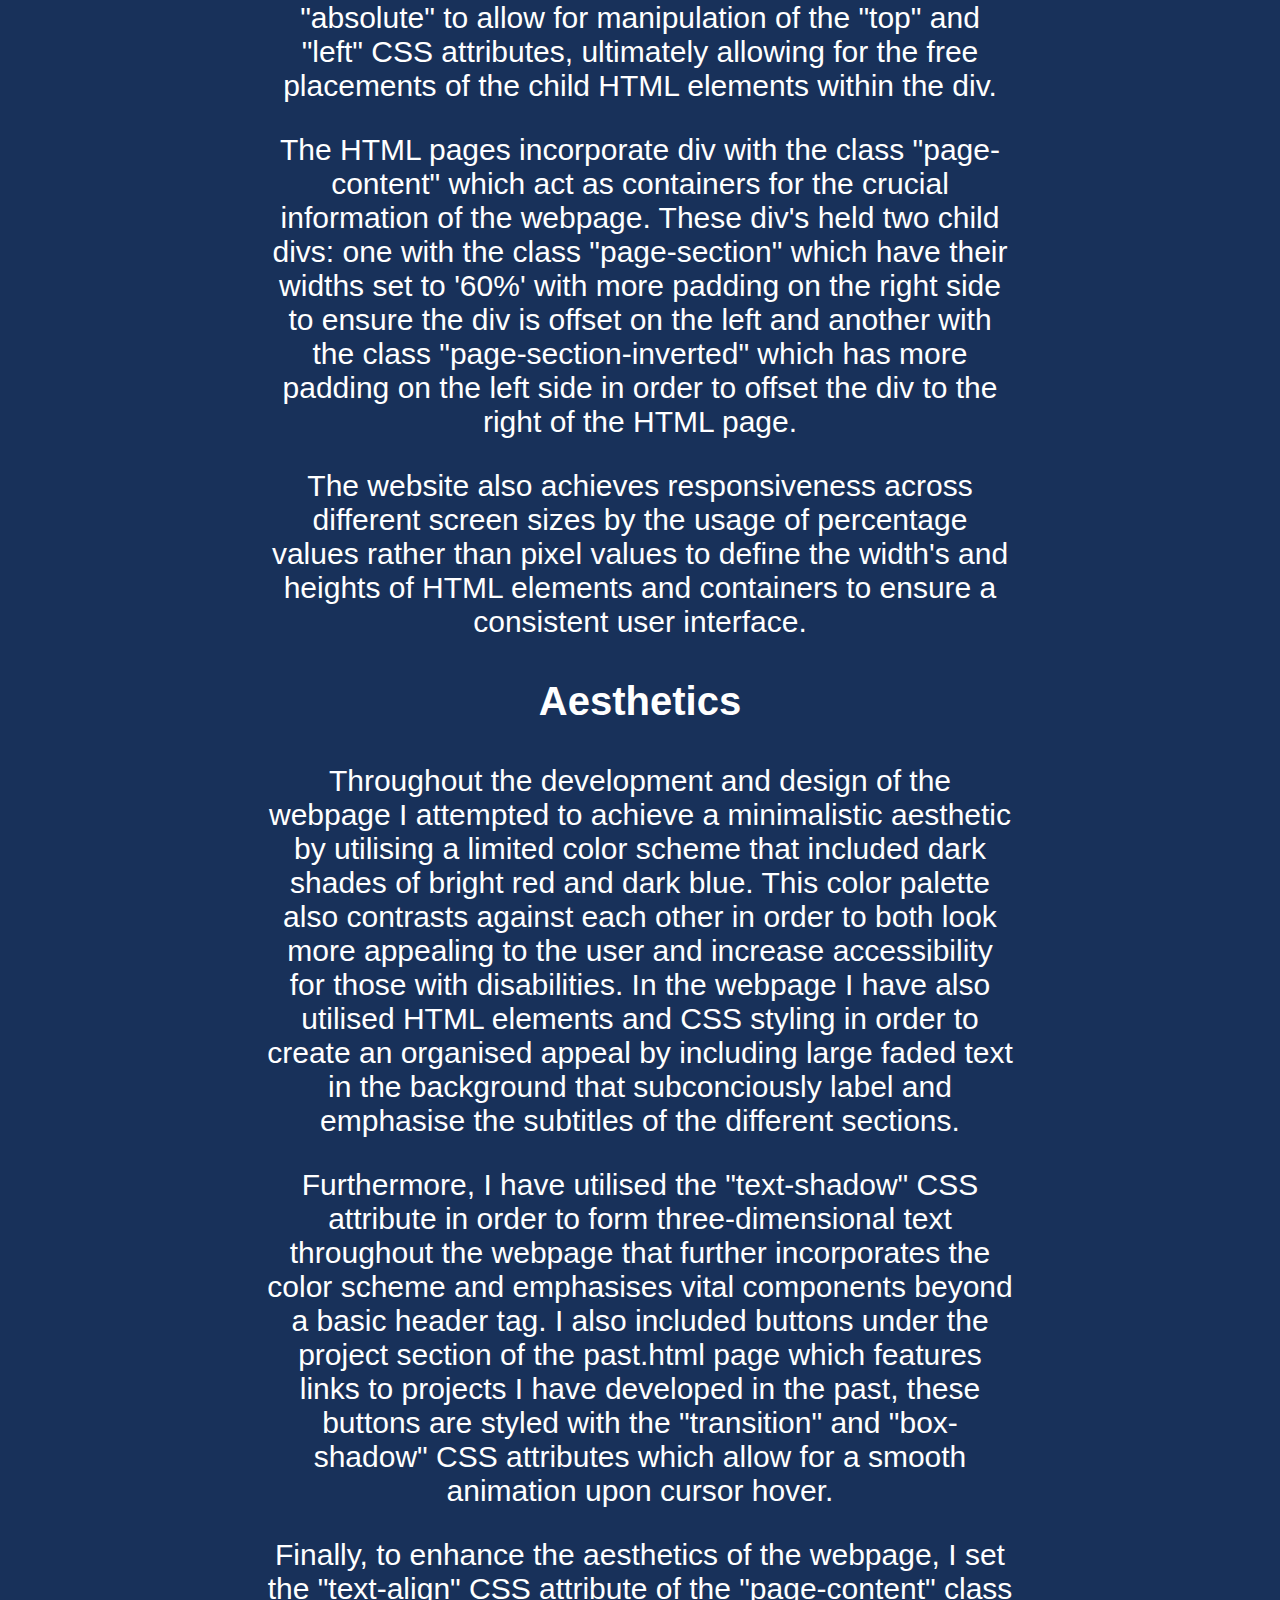
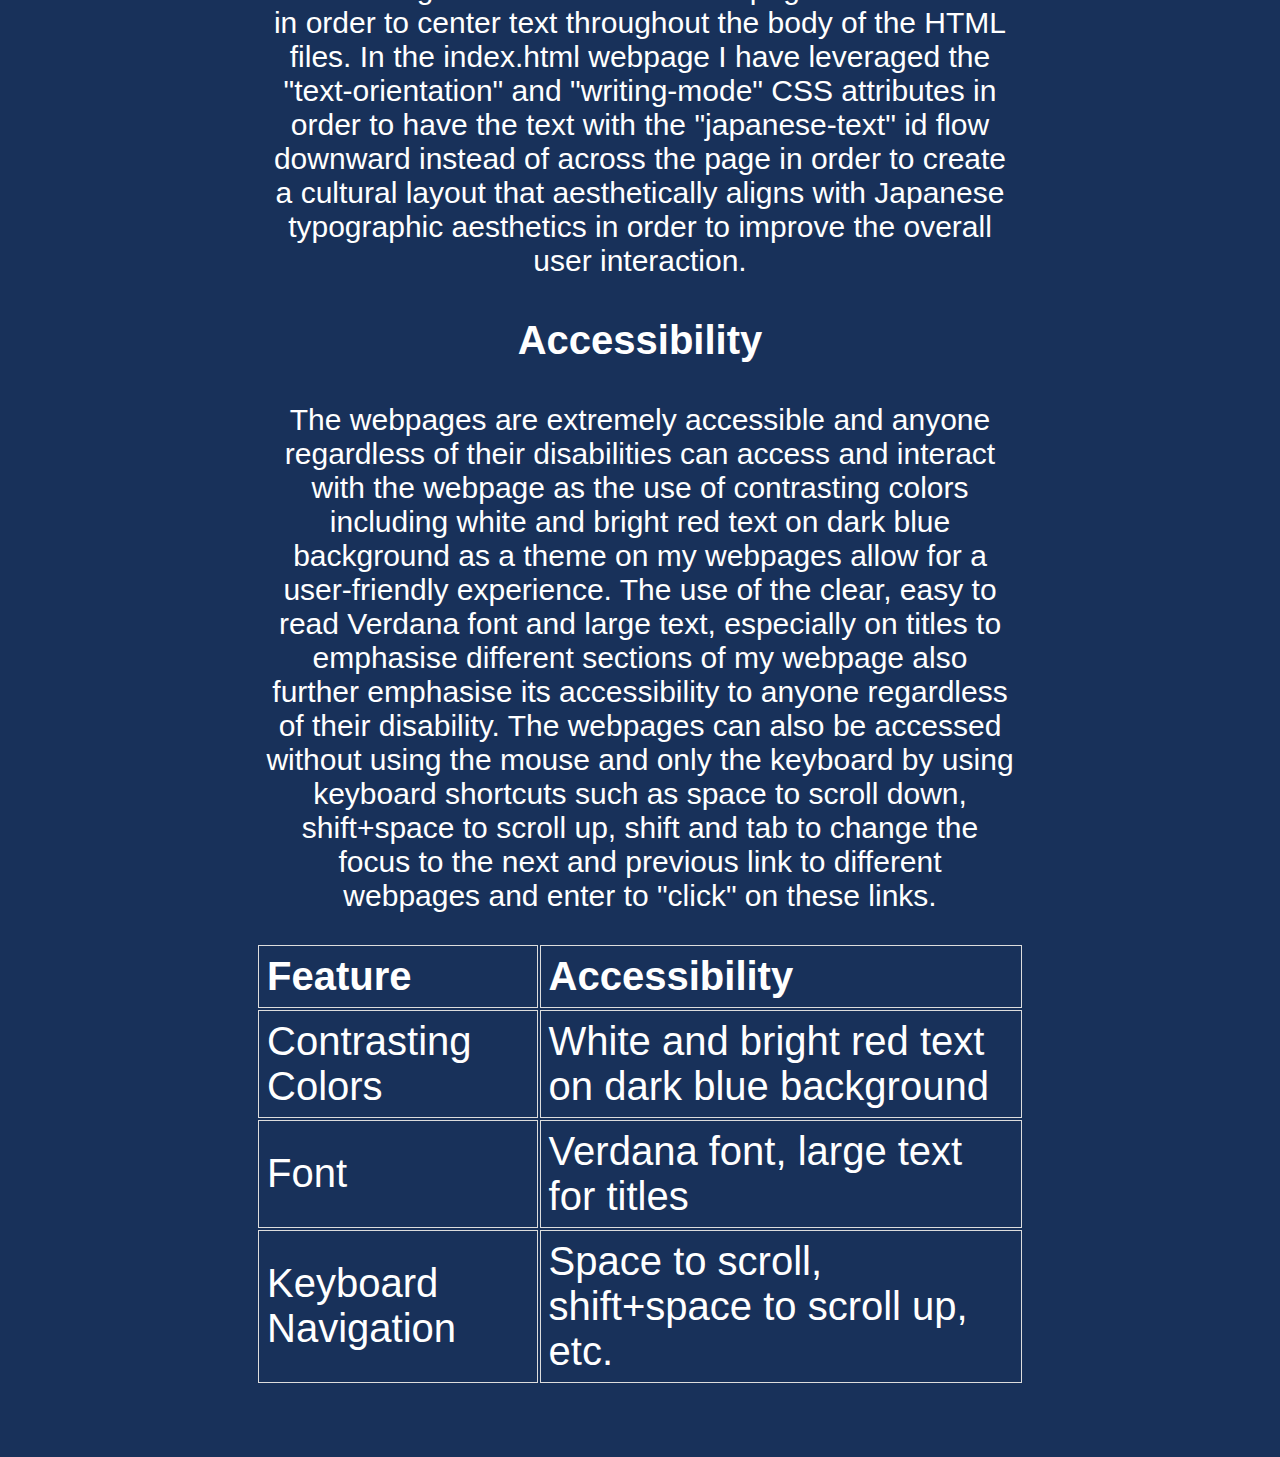
==== commit 0a6ebc51: "update comments.html" ====
--- a/comments.html
+++ b/comments.html
@@ -29,11 +29,11 @@
                 <p>The HTML pages incorporate div with the class "page-content" which act as containers for the crucial information of the webpage. These div's held two child divs: one with the class "page-section" which have their widths set to '60%' with more padding on the right side to ensure the div is offset on the left and another with the class "page-section-inverted" which has more padding on the left side in order to offset the div to the right of the HTML page.</p>
                 <p>The website also achieves responsiveness across different screen sizes by the usage of percentage values rather than pixel values to define the width's and heights of HTML elements and containers to ensure a consistent user interface.</p>
                 <h3 class="comments-sub-title">Aesthetics</h3>
-                <p>Throughout the development and design of the webpage I attempted to achieve a minimalistic aesthetic by utilising a limited color scheme that included dark shades of bright red and dark blue. This color palette also contrasts against each other in order to both look more appealing to the user and increase accessibility for those with disabilities. In my webpage I have also utilised HTML elements and CSS styling in order to create an organised appeal by including large faded text in the background that subconciously label and emphasise the subtitles of the different sections.</p>
+                <p>Throughout the development and design of the webpage I attempted to achieve a minimalistic aesthetic by utilising a limited color scheme that included dark shades of bright red and dark blue. This color palette also contrasts against each other in order to both look more appealing to the user and increase accessibility for those with disabilities. In the webpage I have also utilised HTML elements and CSS styling in order to create an organised appeal by including large faded text in the background that subconciously label and emphasise the subtitles of the different sections.</p>
                 <p>Furthermore, I have utilised the "text-shadow" CSS attribute in order to form three-dimensional text throughout the webpage that further incorporates the color scheme and emphasises vital components beyond a basic header tag. I also included buttons under the project section of the past.html page which features links to projects I have developed in the past, these buttons are styled with the "transition" and "box-shadow" CSS attributes which allow for a smooth animation upon cursor hover.</p>
                 <p>Finally, to enhance the aesthetics of the webpage, I set the "text-align" CSS attribute of the "page-content" class in order to center text throughout the body of the HTML files. In the index.html webpage I have leveraged the "text-orientation" and "writing-mode" CSS attributes in order to have the text with the "japanese-text" id flow downward instead of across the page in order to create a cultural layout that aesthetically aligns with Japanese typographic aesthetics in order to improve the overall user interaction.</p>
                 <h3 class="comments-sub-title">Accessibility</h3>
-                <p>The webpages are extremely accessible and anyone regardless of their disabilities can access and interact with my webpage as the use of contrasting colors including white and bright red text on dark blue background as a theme on my webpages allow for a user-friendly experience. The use of the clear, easy to read Verdana font and large text, especially on titles to emphasise different sections of my webpage also further emphasise its accessibility to anyone regardless of their disability. The webpages can also be accessed without using the mouse and only the keyboard by using keyboard shortcuts such as space to scroll down, shift+space to scroll up, shift and tab to change the focus to the next and previous link to different webpages and enter to "click" on these links.</p>
+                <p>The webpages are extremely accessible and anyone regardless of their disabilities can access and interact with the webpage as the use of contrasting colors including white and bright red text on dark blue background as a theme on my webpages allow for a user-friendly experience. The use of the clear, easy to read Verdana font and large text, especially on titles to emphasise different sections of my webpage also further emphasise its accessibility to anyone regardless of their disability. The webpages can also be accessed without using the mouse and only the keyboard by using keyboard shortcuts such as space to scroll down, shift+space to scroll up, shift and tab to change the focus to the next and previous link to different webpages and enter to "click" on these links.</p>
                 <table>
                     <thead>
                         <tr>
